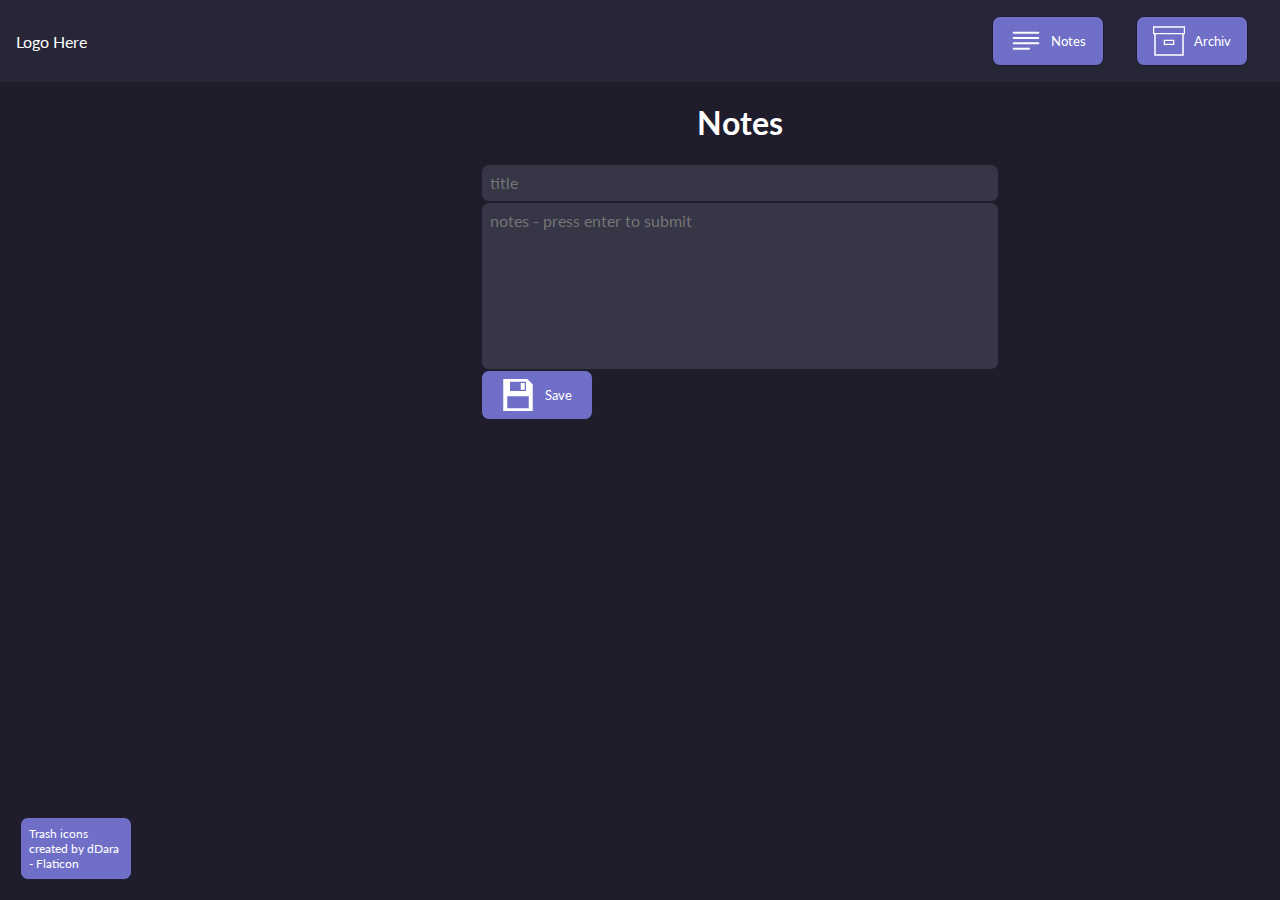
==== index.html @ b467ef04 "erstes menu" ====
<!DOCTYPE html>
<html lang="en">

<head>
    <meta charset="UTF-8">
    <meta http-equiv="X-UA-Compatible" content="IE=edge">
    <meta name="viewport" content="width=device-width, initial-scale=1.0">
    <link rel="icon" type="image/x-icon" href="img/favicon-32x32.png">
    <link rel="preconnect" href="https://fonts.googleapis.com">
    <link rel="preconnect" href="https://fonts.gstatic.com" crossorigin>
    <link href="https://fonts.googleapis.com/css2?family=Lato:ital,wght@0,100;0,300;0,400;0,700;0,900;1,100;1,300;1,400;1,700;1,900&display=swap" rel="stylesheet">
    <title>Notes</title>

    <script src="script.js"></script>
    <link rel="stylesheet" href="style.css">


</head>

<body onload="onPageLoad();">
    
    <meta name="viewport" content="width=device-width, initial-scale=1">
    <section class="top-nav">
      <div>
        Logo Here
      </div>
      <input id="menu-toggle" type="checkbox" />
      <label class='menu-button-container' for="menu-toggle">
      <div class='menu-button'></div>
    </label>
      <ul class="menu">
        <li><a href="#" onclick="render()">
            <img src="img/note.png">
            <span>Notes</span>
        </a>
      
       </li>
        <li> <a href="#" onclick="renderDeletedNotes()">
            <img src="img/archive.png">
            <span>Archiv</span>
        </a></li>
      </ul>
    </section>
  
 
   
    <div id="content" class="content"></div>

    <div w3-include-html="./templates/footer.html"></div>

</body>

</html>
---- style.css ----
body{
    height: 100%;
    margin: 0;
    font-family: 'Lato', sans-serif;
    font-weight: light;
    background-color: #1f1d2c;
    color: white;
    display: flex;
    flex-direction: column;
}


/* 
h2 {
    vertical-align: center;
    text-align: center;
  } */

html {
    height: 100%;
    margin: 0;
}
::-webkit-scrollbar {
    display: none;
}

h1 {
    text-align: center;
}

.bold {
    font-weight: bold;
}

textarea {
    width: 500px;
    height: 150px;
    background-color: #363647;
    color: white;
    border: 1px solid #1f1d2c;
    border-radius: 8px;
    padding: 8px;
    outline: none;
    resize: none;
    font-family: inherit;
    font-size: inherit;
}

a {
    display: flex;
    align-items: center;
    justify-content: space-evenly;
    width: 94px;
    cursor: pointer;
    background-color: #706fc8;
    border: 1px solid #1f1d2c;
    padding: 8px;
    border-radius:8px;
    color: white;
    font-size: 13px;
    text-decoration: none;  
}

span {
    text-align: start; 
}

input {
    border: unset;
}

img {
    width: 32px;
    height: 32px;
}

.textarea-title {
    width: 500px;
    height: 20px !important;
}

.hide {
    display: none;
}

a:hover {
    background-color: #8c8bd3
}




.textarea-section {
    display: flex;
    flex-direction: column;
}

.content {
    display: flex;
    align-items: center;
    flex-direction: column; 
    flex: 1; 
}

.all {
    display: flex;
    align-items: center;
    flex-direction: column;
}

.main {
    display: flex;
}
.headersection {
    display: flex;
    align-items: center;
}
 .header-help {
    width: 200px;
    display: flex;
    flex-direction: column;
    gap:16px;
 }
.header {
    text-align: left;
}
.nav {
    width: 200px;
    height: 300px;
    display: flex;
    flex-direction: column;
    justify-content: center;
    gap:16px;
}
.saved-note {
    width: 500px;
    min-height: 150px;
    height: fit-content;
    border: 1px solid #1f1d2c;
    border-radius: 8px;
    padding: 8px;
    margin-top: 32px;
    outline: none;
    word-wrap: break-word;
    background-color: #262636;
}

.deleted-notes {
    width: 500px;
    min-height: 50px;
    height: fit-content;
    border: 1px solid #1f1d2c;
    border-radius: 8px;
    padding: 8px;
    margin-top: 32px;
    outline: none;
    word-wrap: break-word;
    background-color: #262636;
}

 .dialog-bg {
    background-color: rgba(0, 0, 0, 0.2);
    z-index: 999;
    position: fixed;
    left: 0;
    right: 0;
    top: 0;
    bottom: 0;
    display: flex;
    justify-content: center;
    align-items: center;
} 

.dialog {
    display: flex;
    justify-content: space-between;
    overflow: auto;
    height: 50vh;
    width: 50vw;
    background-color: #1f1d2c;
    border: 1px solid lightgray;
    border-radius: 10px;
    padding: 24px;
}

#close-window-btn {
    position: sticky !important;
    margin-top: 0;
    top: 0;
}

.test {
    display: flex;
}

.d-none {
    display: none;
}

.footer{
    display: flex;
    align-items: flex-start;
    justify-content: flex-end;
    flex-direction: column;
    padding: 20px;
}

.footer a {
    
    text-decoration: none;
    color: white;
    font-size: 12px;
}





.top-nav {
  display: flex;
  flex-direction: row;
  align-items: center;
  justify-content: space-between;
  background-color:  #262636;
  color: #FFF;
  height: 50px;
  padding: 1em;
}

.menu {
  display: flex;
  flex-direction: row;
  list-style-type: none;
  margin: 0;
  padding: 0;
}

.menu > li {
  margin: 0 1rem;
  overflow: hidden;
}

.menu-button-container {
  display: none;
  height: 100%;
  width: 30px;
  cursor: pointer;
  flex-direction: column;
  justify-content: center;
  align-items: center;
}

#menu-toggle {
  display: none;
}

.menu-button,
.menu-button::before,
.menu-button::after {
  display: block;
  background-color: #fff;
  position: absolute;
  height: 4px;
  width: 30px;
  transition: transform 400ms cubic-bezier(0.23, 1, 0.32, 1);
  border-radius: 2px;
}

.menu-button::before {
  content: '';
  margin-top: -8px;
}

.menu-button::after {
  content: '';
  margin-top: 8px;
}

#menu-toggle:checked + .menu-button-container .menu-button::before {
  margin-top: 0px;
  transform: rotate(405deg);
}

#menu-toggle:checked + .menu-button-container .menu-button {
  background: rgba(255, 255, 255, 0);
}

#menu-toggle:checked + .menu-button-container .menu-button::after {
  margin-top: 0px;
  transform: rotate(-405deg);
}

@media (max-width: 700px) {
  .menu-button-container {
    display: flex;
  }
  .menu {
    position: absolute;
    top: 0;
    margin-top: 50px;
    left: 0;
    flex-direction: column;
    width: 100%;
    justify-content: center;
    align-items: center;
  }
  #menu-toggle ~ .menu li {
    height: 0;
    margin: 0;
    padding: 0;
    border: 0;
    transition: height 400ms cubic-bezier(0.23, 1, 0.32, 1);
  }
  #menu-toggle:checked ~ .menu li {
   /*  border: 1px solid  #1f1d2c; */
    height: 2.5em;
    padding: 0.5em;
    transition: height 400ms cubic-bezier(0.23, 1, 0.32, 1);
  }
  .menu > li {
    display: flex;
    justify-content: center;
    margin: 0;
    padding: 0.5em 0;
    width: 100%;
    color: white;
    background-color: #222230
  }
  .menu > li:not(:last-child) {
    border-bottom: 1px solid #1f1d2c;
  }
}
/* #181843 */
/* #242433 */
/* #1f1d2c; */
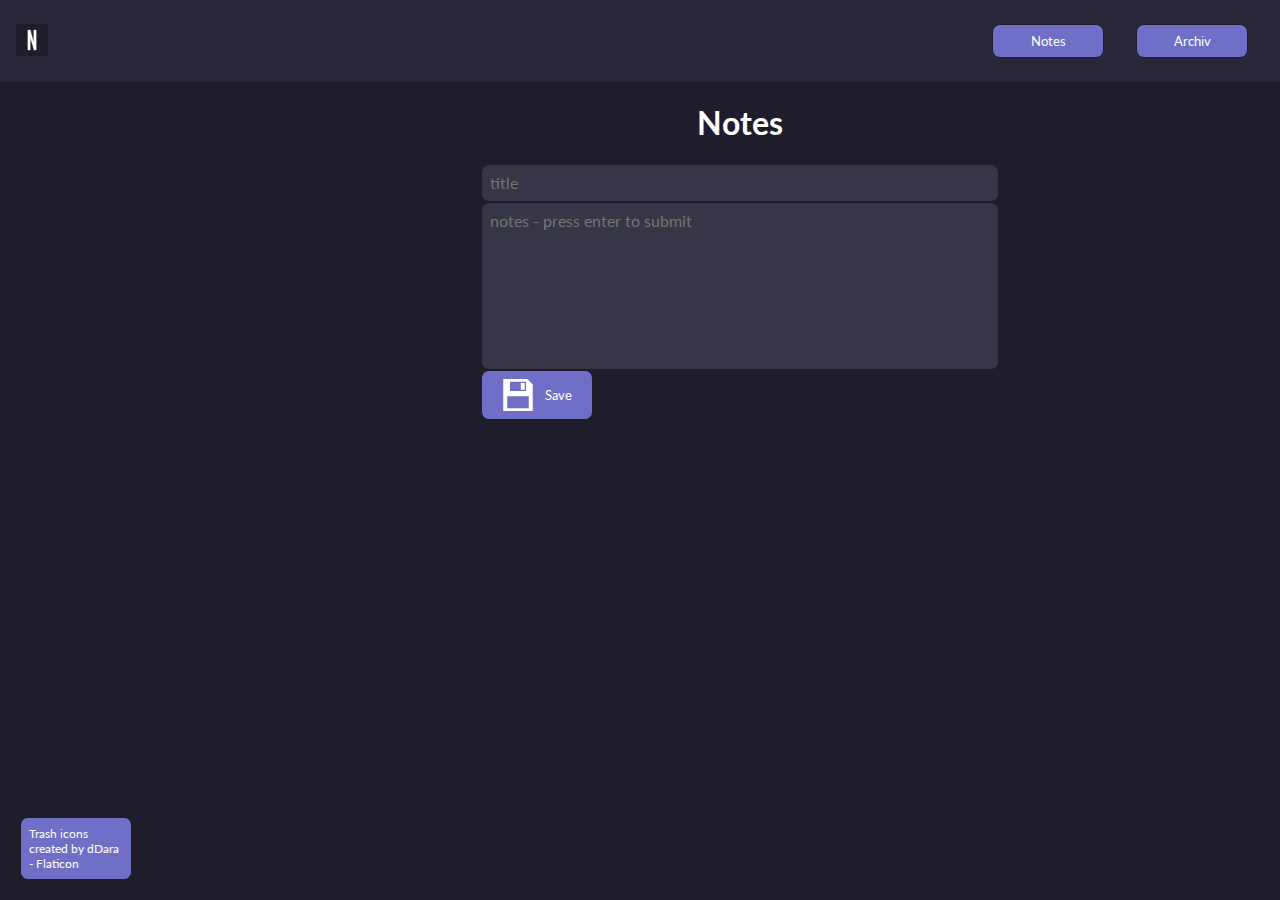
==== commit 8df56d8c: "logo added" ====
--- a/index.html
+++ b/index.html
@@ -22,7 +22,8 @@
     <meta name="viewport" content="width=device-width, initial-scale=1">
     <section class="top-nav">
       <div>
-        Logo Here
+        <img src="img/android-chrome-192x192.png">
+      
       </div>
       <input id="menu-toggle" type="checkbox" />
       <label class='menu-button-container' for="menu-toggle">
@@ -30,13 +31,13 @@
     </label>
       <ul class="menu">
         <li><a href="#" onclick="render()">
-            <img src="img/note.png">
+            
             <span>Notes</span>
         </a>
       
        </li>
         <li> <a href="#" onclick="renderDeletedNotes()">
-            <img src="img/archive.png">
+           
             <span>Archiv</span>
         </a></li>
       </ul>
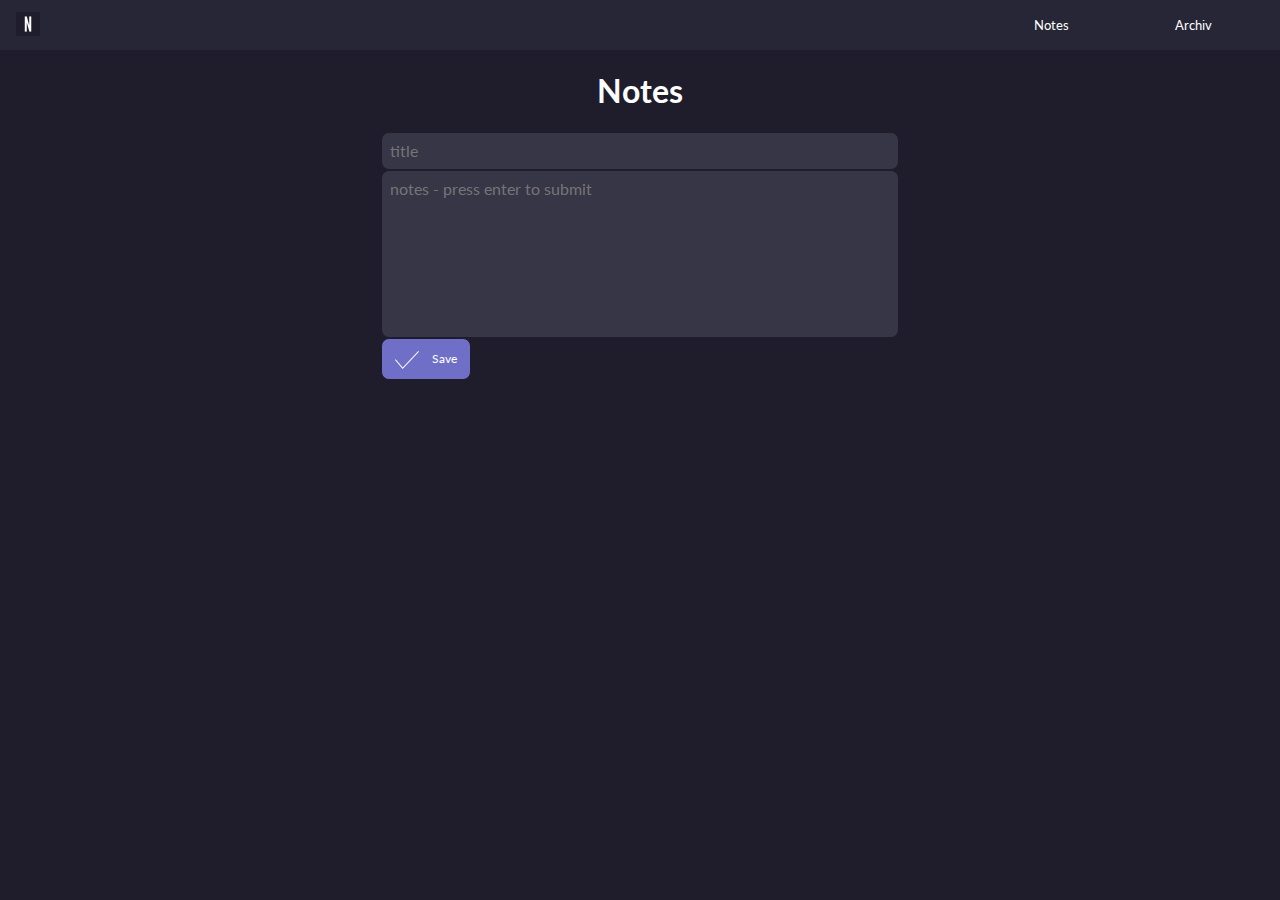
==== commit f56bb91e: "funktionierende Seite" ====
--- a/index.html
+++ b/index.html
@@ -13,6 +13,8 @@
 
     <script src="script.js"></script>
     <link rel="stylesheet" href="style.css">
+    <link rel="stylesheet" href="hamburger-menu.css">
+
 
 
 </head>
@@ -26,20 +28,20 @@
       
       </div>
       <input id="menu-toggle" type="checkbox" />
-      <label class='menu-button-container' for="menu-toggle">
-      <div class='menu-button'></div>
-    </label>
+        <label class='menu-button-container' for="menu-toggle">
+          <div class='menu-button'></div>
+        </label>
       <ul class="menu">
-        <li><a href="#" onclick="render()">
-            
+        <li>
+          <a href="#" class="nav-links" onclick="render(), toggleMenu()">  
             <span>Notes</span>
-        </a>
-      
+          </a>
        </li>
-        <li> <a href="#" onclick="renderDeletedNotes()">
-           
+        <li> 
+          <a href="#" class="nav-links" onclick="renderDeletedNotes(), toggleMenu()">
             <span>Archiv</span>
-        </a></li>
+          </a>
+        </li>
       </ul>
     </section>
   
@@ -47,8 +49,7 @@
    
     <div id="content" class="content"></div>
 
-    <div w3-include-html="./templates/footer.html"></div>
-
+    
 </body>
 
 </html>
--- a/style.css
+++ b/style.css
@@ -47,18 +47,27 @@
 }
 
 a {
-    display: flex;
-    align-items: center;
-    justify-content: space-evenly;
-    width: 94px;
-    cursor: pointer;
+  cursor: pointer;
+}
+
+.button {
+    display: flex;
+    align-items: center;
+    justify-content: space-around;
+    width: 72px;
     background-color: #706fc8;
     border: 1px solid #1f1d2c;
     padding: 8px;
+    gap: 2px;
     border-radius:8px;
     color: white;
-    font-size: 13px;
+    font-size: 12px;
     text-decoration: none;  
+    /* cursor: pointer; */
+}
+
+.button:hover {
+  background-color: #8c8bd3
 }
 
 span {
@@ -70,8 +79,8 @@
 }
 
 img {
-    width: 32px;
-    height: 32px;
+    width: 24px;
+    height: 24px;
 }
 
 .textarea-title {
@@ -83,9 +92,7 @@
     display: none;
 }
 
-a:hover {
-    background-color: #8c8bd3
-}
+
 
 
 
@@ -93,6 +100,7 @@
 .textarea-section {
     display: flex;
     flex-direction: column;
+    padding-bottom: 32px;
 }
 
 .content {
@@ -102,14 +110,10 @@
     flex: 1; 
 }
 
-.all {
-    display: flex;
-    align-items: center;
-    flex-direction: column;
-}
-
 .main {
     display: flex;
+    flex-direction: column;
+    margin-bottom: 32px;
 }
 .headersection {
     display: flex;
@@ -124,14 +128,7 @@
 .header {
     text-align: left;
 }
-.nav {
-    width: 200px;
-    height: 300px;
-    display: flex;
-    flex-direction: column;
-    justify-content: center;
-    gap:16px;
-}
+
 .saved-note {
     width: 500px;
     min-height: 150px;
@@ -139,7 +136,6 @@
     border: 1px solid #1f1d2c;
     border-radius: 8px;
     padding: 8px;
-    margin-top: 32px;
     outline: none;
     word-wrap: break-word;
     background-color: #262636;
@@ -158,6 +154,11 @@
     background-color: #262636;
 }
 
+.note-button-group {
+  display: flex;
+  justify-content: space-between;
+}
+
  .dialog-bg {
     background-color: rgba(0, 0, 0, 0.2);
     z-index: 999;
@@ -216,7 +217,7 @@
 
 
 
-.top-nav {
+/* .top-nav {
   display: flex;
   flex-direction: row;
   align-items: center;
@@ -312,7 +313,7 @@
     transition: height 400ms cubic-bezier(0.23, 1, 0.32, 1);
   }
   #menu-toggle:checked ~ .menu li {
-   /*  border: 1px solid  #1f1d2c; */
+    border: 1px solid  #1f1d2c;
     height: 2.5em;
     padding: 0.5em;
     transition: height 400ms cubic-bezier(0.23, 1, 0.32, 1);
@@ -329,7 +330,7 @@
   .menu > li:not(:last-child) {
     border-bottom: 1px solid #1f1d2c;
   }
-}
+} */
 /* #181843 */
 /* #242433 */
 /* #1f1d2c; */--- a/hamburger-menu.css
+++ b/hamburger-menu.css
@@ -0,0 +1,154 @@
+.nav-links {
+    display: flex;
+    align-items: center;
+    justify-content: space-evenly;
+    width: 94px;
+    cursor: pointer;
+    background-color: #262636;
+    border: 0px solid #1f1d2c;
+    padding: 8px;
+    border-radius:8px;
+    color: white;
+    font-size: 13px;
+    text-decoration: none;  
+  }
+  
+  .nav-links:hover {
+    text-decoration: underline;
+  }
+
+.top-nav {
+    display: flex;
+    flex-direction: row;
+    align-items: center;
+    justify-content: space-between;
+    background-color:  #262636;
+    color: #FFF;
+    height: 50px;
+    padding: 1em;
+    box-sizing: border-box;
+  }
+  
+  .menu {
+    display: flex;
+    flex-direction: row;
+    list-style-type: none;
+    margin: 0;
+    padding: 0;
+  }
+  
+  .menu > li {
+    margin: 0 1rem;
+    overflow: hidden;
+  }
+  
+  .menu-button-container {
+    display: none;
+    height: 100%;
+    width: 30px;
+    cursor: pointer;
+    flex-direction: column;
+    justify-content: center;
+    align-items: center;
+  }
+  
+  #menu-toggle {
+    display: none;
+  }
+  
+  .menu-button,
+  .menu-button::before,
+  .menu-button::after {
+    display: block;
+    background-color: #fff;
+    position: absolute;
+    height: 4px;
+    width: 30px;
+    transition: transform 400ms cubic-bezier(0.23, 1, 0.32, 1);
+    border-radius: 2px;
+  }
+  
+  .menu-button::before {
+    content: '';
+    margin-top: -8px;
+  }
+  
+  .menu-button::after {
+    content: '';
+    margin-top: 8px;
+  }
+  
+  #menu-toggle:checked + .menu-button-container .menu-button::before {
+    margin-top: 0px;
+    transform: rotate(405deg);
+  }
+  
+  #menu-toggle:checked + .menu-button-container .menu-button {
+    background: rgba(255, 255, 255, 0);
+  }
+  
+  #menu-toggle:checked + .menu-button-container .menu-button::after {
+    margin-top: 0px;
+    transform: rotate(-405deg);
+  }
+  
+  @media (max-width: 700px) {
+
+    .nav-links {
+        display: flex;
+        align-items: center;
+        justify-content: space-evenly;
+        width: 94px;
+        cursor: pointer;
+        background-color: #222230;
+        border: 0px solid #1f1d2c;
+        padding: 8px;
+        border-radius:8px;
+        color: white;
+        font-size: 13px;
+        text-decoration: none;  
+      }
+
+
+    .menu-button-container {
+      display: flex;
+    }
+    .menu {
+      position: absolute;
+      top: 0;
+      margin-top: 50px;
+      left: 0;
+      flex-direction: column;
+      width: 100%;
+      justify-content: center;
+      align-items: center;
+    }
+    #menu-toggle ~ .menu li {
+      height: 0;
+      margin: 0;
+      padding: 0;
+      border: 0;
+      transition: height 400ms cubic-bezier(0.23, 1, 0.32, 1);
+    }
+    #menu-toggle:checked ~ .menu li {
+     /*  border: 1px solid  #1f1d2c; */
+      height: 2.5em;
+      padding: 0.5em;
+      transition: height 400ms cubic-bezier(0.23, 1, 0.32, 1);
+    }
+    .menu > li {
+      display: flex;
+      justify-content: center;
+      margin: 0;
+      padding: 0.5em 0;
+      width: 100%;
+      color: white;
+      background-color: #222230
+    }
+    .menu > li:not(:last-child) {
+      border-bottom: 1px solid #1f1d2c;
+    }
+  }
+  /* #181843 */
+  /* #242433 */
+  /* #1f1d2c; */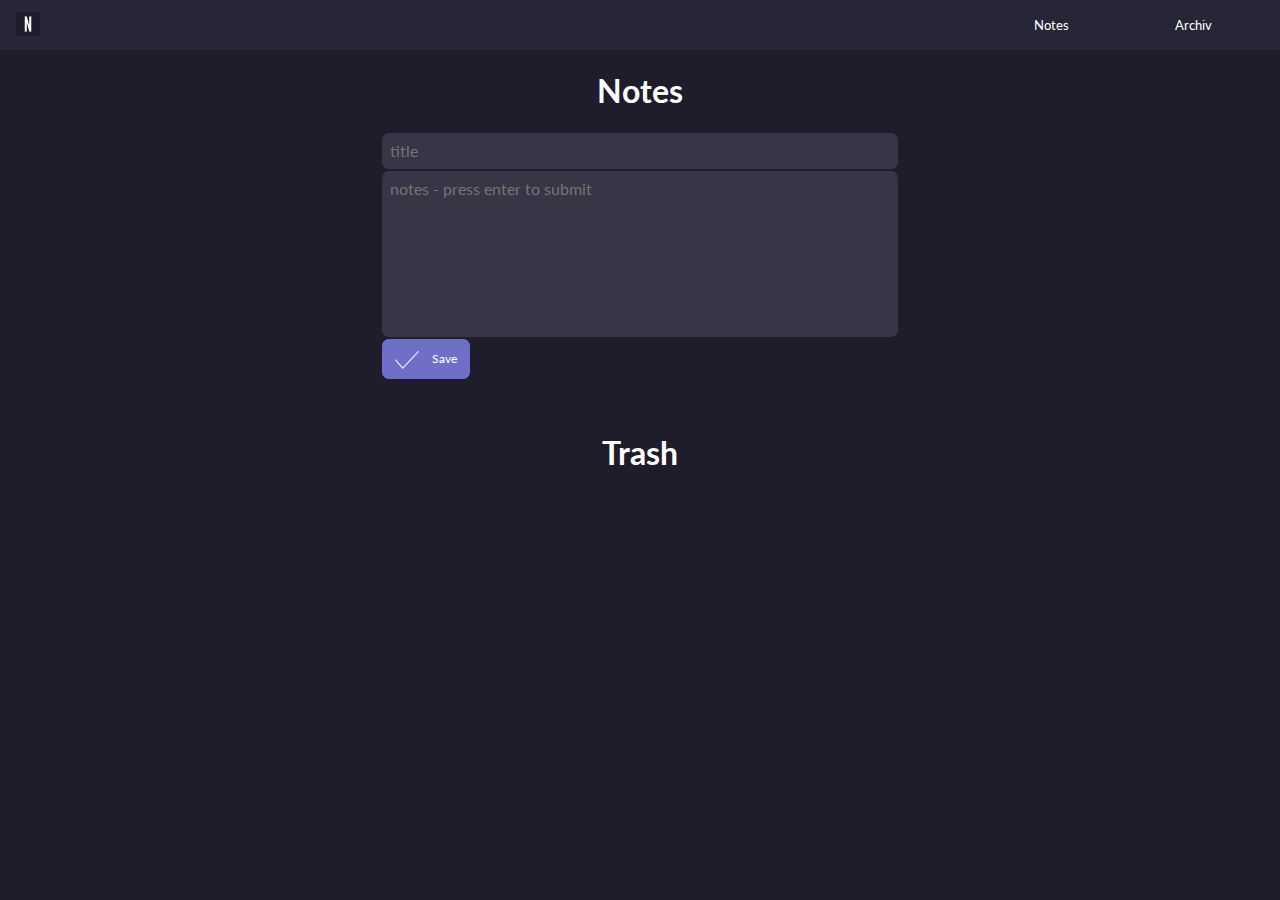
==== commit 88a1d565: "Verbesserung Notizen nebeneinander1" ====
--- a/index.html
+++ b/index.html
@@ -2,54 +2,76 @@
 <html lang="en">
 
 <head>
-    <meta charset="UTF-8">
-    <meta http-equiv="X-UA-Compatible" content="IE=edge">
-    <meta name="viewport" content="width=device-width, initial-scale=1.0">
-    <link rel="icon" type="image/x-icon" href="img/favicon-32x32.png">
-    <link rel="preconnect" href="https://fonts.googleapis.com">
-    <link rel="preconnect" href="https://fonts.gstatic.com" crossorigin>
-    <link href="https://fonts.googleapis.com/css2?family=Lato:ital,wght@0,100;0,300;0,400;0,700;0,900;1,100;1,300;1,400;1,700;1,900&display=swap" rel="stylesheet">
-    <title>Notes</title>
-
-    <script src="script.js"></script>
-    <link rel="stylesheet" href="style.css">
-    <link rel="stylesheet" href="hamburger-menu.css">
-
-
-
+  <meta charset="UTF-8">
+  <meta http-equiv="X-UA-Compatible" content="IE=edge">
+  <meta name="viewport" content="width=device-width, initial-scale=1.0">
+  <link rel="icon" type="image/x-icon" href="img/favicon-32x32.png">
+  <link rel="preconnect" href="https://fonts.googleapis.com">
+  <link rel="preconnect" href="https://fonts.gstatic.com" crossorigin>
+  <link
+    href="https://fonts.googleapis.com/css2?family=Lato:ital,wght@0,100;0,300;0,400;0,700;0,900;1,100;1,300;1,400;1,700;1,900&display=swap"
+    rel="stylesheet">
+  <title>Notes</title>
+  <script src="script.js"></script>
+  <link rel="stylesheet" href="style.css">
+  <link rel="stylesheet" href="hamburger-menu.css">
 </head>
 
 <body onload="onPageLoad();">
-    
-    <meta name="viewport" content="width=device-width, initial-scale=1">
-    <section class="top-nav">
-      <div>
-        <img src="img/android-chrome-192x192.png">
-      
+  <meta name="viewport" content="width=device-width, initial-scale=1">
+  <section class="top-nav">
+    <div>
+      <img src="img/android-chrome-192x192.png">
+    </div>
+    <input id="menu-toggle" type="checkbox" />
+    <label class='menu-button-container' for="menu-toggle">
+      <div class='menu-button'></div>
+    </label>
+    <ul class="menu">
+      <li>
+        <a href="#" class="nav-links" onclick="renderNotes(), toggleMenu()">
+          <span>Notes</span>
+        </a>
+      </li>
+      <li>
+        <a href="#" class="nav-links" onclick="renderDeletedNotes(),toggleMenu()">
+          <span>Archiv</span>
+        </a>
+      </li>
+    </ul>
+  </section>
+
+  <div id="dialog" class="dialog-bg d-none">
+    <div class="dialog">
+      <div class="dialog-exit">
+        <a><img src="img/x.png" onclick="closeDialog()"></a>
       </div>
-      <input id="menu-toggle" type="checkbox" />
-        <label class='menu-button-container' for="menu-toggle">
-          <div class='menu-button'></div>
-        </label>
-      <ul class="menu">
-        <li>
-          <a href="#" class="nav-links" onclick="render(), toggleMenu()">  
-            <span>Notes</span>
-          </a>
-       </li>
-        <li> 
-          <a href="#" class="nav-links" onclick="renderDeletedNotes(), toggleMenu()">
-            <span>Archiv</span>
-          </a>
-        </li>
-      </ul>
-    </section>
-  
- 
-   
+      <h1>Ooops!</h1>
+      <p id="dialog-message">Please enter values into the textfields</p>
+    </div>
+  </div>
+
+  <div id="content-container">
+
+    <div id="message-container">
+      <h1>Notes</h1>
+      <div class="textarea-section">
+        <textarea id="title" class="textarea-title" placeholder="title"></textarea>
+        <textarea id="textarea" placeholder="notes - press enter to submit" cols="30" rows="10"></textarea>
+        <!-- <button onclick="validateAndSave()"><input type="image" class="symbols" img src="img/save.png"></button> -->
+        <a href="#" class="button" onclick="validateAndSave()">
+          <img src="img/submit.png">
+          <span>Save</span>
+        </a>
+      </div>
+    </div>
+
+    <div id="trash-container">
+      <h1>Trash</h1>
+    </div>
     <div id="content" class="content"></div>
+  </div>
 
-    
 </body>
 
-</html>
+</html>--- a/style.css
+++ b/style.css
@@ -1,39 +1,176 @@
-body{
-    height: 100%;
-    margin: 0;
-    font-family: 'Lato', sans-serif;
-    font-weight: light;
-    background-color: #1f1d2c;
-    color: white;
-    display: flex;
-    flex-direction: column;
-}
-
-
-/* 
-h2 {
-    vertical-align: center;
-    text-align: center;
-  } */
+body {
+  height: 100%;
+  margin: 0;
+  font-family: 'Lato', sans-serif;
+  font-weight: light;
+  background-color: #1f1d2c;
+  color: white;
+  display: flex;
+  flex-direction: column;
+}
 
 html {
-    height: 100%;
-    margin: 0;
-}
+  height: 100%;
+  margin: 0;
+}
+
 ::-webkit-scrollbar {
-    display: none;
+  display: none;
 }
 
 h1 {
-    text-align: center;
+  text-align: center;
+}
+
+a {
+  cursor: pointer;
+}
+
+span {
+  text-align: start;
+}
+
+input {
+  border: unset;
+}
+
+img {
+  width: 24px;
+  height: 24px;
 }
 
 .bold {
-    font-weight: bold;
+  font-weight: bold;
+}
+
+#content-container{
+display: flex;
+flex-direction: column;
+align-items: center;
+}
+
+.content {
+  display: flex;
+  align-items: center;
+  flex-direction: row;
+  flex-wrap: wrap;
+  justify-content: space-around;
+}
+
+.main {
+  display: flex;
+  flex-direction: column;
+  margin-bottom: 32px;
+}
+
+.textarea-section {
+  display: flex;
+  flex-direction: column;
+  padding-bottom: 32px;
 }
 
 textarea {
-    width: 500px;
+  width: 500px;
+  height: 150px;
+  background-color: #363647;
+  color: white;
+  border: 1px solid #1f1d2c;
+  border-radius: 8px;
+  padding: 8px;
+  outline: none;
+  resize: none;
+  font-family: inherit;
+  font-size: inherit;
+}
+
+.textarea-title {
+  width: 500px;
+  height: 20px !important;
+}
+
+.button {
+  display: flex;
+  align-items: center;
+  justify-content: space-around;
+  width: 72px;
+  background-color: #706fc8;
+  border: 1px solid #1f1d2c;
+  padding: 8px;
+  gap: 2px;
+  border-radius: 8px;
+  color: white;
+  font-size: 12px;
+  text-decoration: none;
+  /* cursor: pointer; */
+}
+
+.button:hover {
+  background-color: #8c8bd3;
+}
+
+.note {
+  width: 500px;
+  min-height: 150px;
+  height: fit-content;
+  border: 1px solid #1f1d2c;
+  border-radius: 8px;
+  padding: 8px;
+  outline: none;
+  word-wrap: break-word;
+  background-color: #262636;
+}
+
+.note-button-group {
+  display: flex;
+  justify-content: space-between;
+}
+
+/* FORM VALIDATION */
+.dialog-bg {
+  background-color: rgba(0, 0, 0, 0.2);
+  z-index: 999;
+  position: fixed;
+  left: 0;
+  right: 0;
+  top: 0;
+  bottom: 0;
+  display: flex;
+  justify-content: center;
+  align-items: center;
+}
+
+.dialog {
+  display: flex;
+  flex-direction: column;
+  align-items: center;
+  overflow: auto;
+  height: 50vh;
+  width: 50vw;
+  background-color: #1f1d2c;
+  /*  border: 1px solid lightgray; */
+  border-radius: 10px;
+  padding: 24px;
+}
+
+.dialog-exit {
+  width: 100%;
+  display: flex;
+  justify-content: flex-end;
+}
+
+.dialog-exit img {
+  height: 32px;
+  width: 32px;
+}
+
+.d-none {
+  display: none;
+}
+
+/* --------------------------MEDIA-------------------------- */
+@media(max-width: 768px) {
+  textarea {
+    width: 400px;
     height: 150px;
     background-color: #363647;
     color: white;
@@ -44,93 +181,15 @@
     resize: none;
     font-family: inherit;
     font-size: inherit;
-}
-
-a {
-  cursor: pointer;
-}
-
-.button {
-    display: flex;
-    align-items: center;
-    justify-content: space-around;
-    width: 72px;
-    background-color: #706fc8;
-    border: 1px solid #1f1d2c;
-    padding: 8px;
-    gap: 2px;
-    border-radius:8px;
-    color: white;
-    font-size: 12px;
-    text-decoration: none;  
-    /* cursor: pointer; */
-}
-
-.button:hover {
-  background-color: #8c8bd3
-}
-
-span {
-    text-align: start; 
-}
-
-input {
-    border: unset;
-}
-
-img {
-    width: 24px;
-    height: 24px;
-}
-
-.textarea-title {
-    width: 500px;
+  }
+
+  .textarea-title {
+    width: 400px;
     height: 20px !important;
-}
-
-.hide {
-    display: none;
-}
-
-
-
-
-
-
-.textarea-section {
-    display: flex;
-    flex-direction: column;
-    padding-bottom: 32px;
-}
-
-.content {
-    display: flex;
-    align-items: center;
-    flex-direction: column; 
-    flex: 1; 
-}
-
-.main {
-    display: flex;
-    flex-direction: column;
-    margin-bottom: 32px;
-}
-.headersection {
-    display: flex;
-    align-items: center;
-}
- .header-help {
-    width: 200px;
-    display: flex;
-    flex-direction: column;
-    gap:16px;
- }
-.header {
-    text-align: left;
-}
-
-.saved-note {
-    width: 500px;
+  }
+
+  .note {
+    width: 400px;
     min-height: 150px;
     height: fit-content;
     border: 1px solid #1f1d2c;
@@ -139,198 +198,71 @@
     outline: none;
     word-wrap: break-word;
     background-color: #262636;
-}
-
-.deleted-notes {
-    width: 500px;
-    min-height: 50px;
+  }
+}
+
+@media(max-width: 480px) {
+  textarea {
+    width: 250px;
+    height: 150px;
+    background-color: #363647;
+    color: white;
+    border: 1px solid #1f1d2c;
+    border-radius: 8px;
+    padding: 8px;
+    outline: none;
+    resize: none;
+    font-family: inherit;
+    font-size: inherit;
+  }
+
+  .textarea-title {
+    width: 250px;
+    height: 20px !important;
+  }
+
+  .note {
+    width: 250px;
+    min-height: 150px;
     height: fit-content;
     border: 1px solid #1f1d2c;
     border-radius: 8px;
     padding: 8px;
-    margin-top: 32px;
     outline: none;
     word-wrap: break-word;
     background-color: #262636;
-}
-
-.note-button-group {
-  display: flex;
-  justify-content: space-between;
-}
-
- .dialog-bg {
-    background-color: rgba(0, 0, 0, 0.2);
-    z-index: 999;
-    position: fixed;
-    left: 0;
-    right: 0;
-    top: 0;
-    bottom: 0;
-    display: flex;
-    justify-content: center;
-    align-items: center;
-} 
-
-.dialog {
-    display: flex;
-    justify-content: space-between;
-    overflow: auto;
-    height: 50vh;
-    width: 50vw;
-    background-color: #1f1d2c;
-    border: 1px solid lightgray;
-    border-radius: 10px;
-    padding: 24px;
-}
-
-#close-window-btn {
-    position: sticky !important;
-    margin-top: 0;
-    top: 0;
-}
-
-.test {
-    display: flex;
-}
-
-.d-none {
-    display: none;
-}
-
-.footer{
-    display: flex;
-    align-items: flex-start;
-    justify-content: flex-end;
-    flex-direction: column;
-    padding: 20px;
-}
-
-.footer a {
-    
-    text-decoration: none;
+  }
+}
+
+@media(max-width: 280px) {
+  textarea {
+    width: 200px;
+    height: 150px;
+    background-color: #363647;
     color: white;
-    font-size: 12px;
-}
-
-
-
-
-
-/* .top-nav {
-  display: flex;
-  flex-direction: row;
-  align-items: center;
-  justify-content: space-between;
-  background-color:  #262636;
-  color: #FFF;
-  height: 50px;
-  padding: 1em;
-}
-
-.menu {
-  display: flex;
-  flex-direction: row;
-  list-style-type: none;
-  margin: 0;
-  padding: 0;
-}
-
-.menu > li {
-  margin: 0 1rem;
-  overflow: hidden;
-}
-
-.menu-button-container {
-  display: none;
-  height: 100%;
-  width: 30px;
-  cursor: pointer;
-  flex-direction: column;
-  justify-content: center;
-  align-items: center;
-}
-
-#menu-toggle {
-  display: none;
-}
-
-.menu-button,
-.menu-button::before,
-.menu-button::after {
-  display: block;
-  background-color: #fff;
-  position: absolute;
-  height: 4px;
-  width: 30px;
-  transition: transform 400ms cubic-bezier(0.23, 1, 0.32, 1);
-  border-radius: 2px;
-}
-
-.menu-button::before {
-  content: '';
-  margin-top: -8px;
-}
-
-.menu-button::after {
-  content: '';
-  margin-top: 8px;
-}
-
-#menu-toggle:checked + .menu-button-container .menu-button::before {
-  margin-top: 0px;
-  transform: rotate(405deg);
-}
-
-#menu-toggle:checked + .menu-button-container .menu-button {
-  background: rgba(255, 255, 255, 0);
-}
-
-#menu-toggle:checked + .menu-button-container .menu-button::after {
-  margin-top: 0px;
-  transform: rotate(-405deg);
-}
-
-@media (max-width: 700px) {
-  .menu-button-container {
-    display: flex;
-  }
-  .menu {
-    position: absolute;
-    top: 0;
-    margin-top: 50px;
-    left: 0;
-    flex-direction: column;
-    width: 100%;
-    justify-content: center;
-    align-items: center;
-  }
-  #menu-toggle ~ .menu li {
-    height: 0;
-    margin: 0;
-    padding: 0;
-    border: 0;
-    transition: height 400ms cubic-bezier(0.23, 1, 0.32, 1);
-  }
-  #menu-toggle:checked ~ .menu li {
-    border: 1px solid  #1f1d2c;
-    height: 2.5em;
-    padding: 0.5em;
-    transition: height 400ms cubic-bezier(0.23, 1, 0.32, 1);
-  }
-  .menu > li {
-    display: flex;
-    justify-content: center;
-    margin: 0;
-    padding: 0.5em 0;
-    width: 100%;
-    color: white;
-    background-color: #222230
-  }
-  .menu > li:not(:last-child) {
-    border-bottom: 1px solid #1f1d2c;
-  }
-} */
-/* #181843 */
-/* #242433 */
-/* #1f1d2c; */+    border: 1px solid #1f1d2c;
+    border-radius: 8px;
+    padding: 8px;
+    outline: none;
+    resize: none;
+    font-family: inherit;
+    font-size: inherit;
+  }
+
+  .textarea-title {
+    width: 200px;
+    height: 20px !important;
+  }
+
+  .note {
+    width: 200px;
+    min-height: 150px;
+    height: fit-content;
+    border: 1px solid #1f1d2c;
+    border-radius: 8px;
+    padding: 8px;
+    outline: none;
+    word-wrap: break-word;
+    background-color: #262636;
+  }
+}--- a/hamburger-menu.css
+++ b/hamburger-menu.css
@@ -1,154 +1,159 @@
 .nav-links {
+  display: flex;
+  align-items: center;
+  justify-content: space-evenly;
+  width: 94px;
+  cursor: pointer;
+  background-color: #262636;
+  border: 0px solid #1f1d2c;
+  padding: 8px;
+  border-radius: 8px;
+  color: white;
+  font-size: 13px;
+  text-decoration: none;
+}
+
+.nav-links:hover {
+  text-decoration: underline;
+}
+
+.top-nav {
+  display: flex;
+  flex-direction: row;
+  align-items: center;
+  justify-content: space-between;
+  background-color: #262636;
+  color: #FFF;
+  height: 50px;
+  padding: 1em;
+  box-sizing: border-box;
+}
+
+.menu {
+  display: flex;
+  flex-direction: row;
+  list-style-type: none;
+  margin: 0;
+  padding: 0;
+}
+
+.menu>li {
+  margin: 0 1rem;
+  overflow: hidden;
+}
+
+.menu-button-container {
+  display: none;
+  height: 100%;
+  width: 30px;
+  cursor: pointer;
+  flex-direction: column;
+  justify-content: center;
+  align-items: center;
+}
+
+#menu-toggle {
+  display: none;
+}
+
+.menu-button,
+.menu-button::before,
+.menu-button::after {
+  display: block;
+  background-color: #fff;
+  position: absolute;
+  height: 4px;
+  width: 30px;
+  transition: transform 400ms cubic-bezier(0.23, 1, 0.32, 1);
+  border-radius: 2px;
+}
+
+.menu-button::before {
+  content: '';
+  margin-top: -8px;
+}
+
+.menu-button::after {
+  content: '';
+  margin-top: 8px;
+}
+
+#menu-toggle:checked+.menu-button-container .menu-button::before {
+  margin-top: 0px;
+  transform: rotate(405deg);
+}
+
+#menu-toggle:checked+.menu-button-container .menu-button {
+  background: rgba(255, 255, 255, 0);
+}
+
+#menu-toggle:checked+.menu-button-container .menu-button::after {
+  margin-top: 0px;
+  transform: rotate(-405deg);
+}
+
+@media (max-width: 768px) {
+
+  .nav-links {
     display: flex;
     align-items: center;
     justify-content: space-evenly;
     width: 94px;
     cursor: pointer;
-    background-color: #262636;
+    background-color: #222230;
     border: 0px solid #1f1d2c;
     padding: 8px;
-    border-radius:8px;
+    border-radius: 8px;
     color: white;
     font-size: 13px;
-    text-decoration: none;  
-  }
-  
-  .nav-links:hover {
-    text-decoration: underline;
+    text-decoration: none;
   }
 
-.top-nav {
+  .menu-button-container {
     display: flex;
-    flex-direction: row;
-    align-items: center;
-    justify-content: space-between;
-    background-color:  #262636;
-    color: #FFF;
-    height: 50px;
-    padding: 1em;
-    box-sizing: border-box;
   }
-  
+
   .menu {
-    display: flex;
-    flex-direction: row;
-    list-style-type: none;
-    margin: 0;
-    padding: 0;
-  }
-  
-  .menu > li {
-    margin: 0 1rem;
-    overflow: hidden;
-  }
-  
-  .menu-button-container {
-    display: none;
-    height: 100%;
-    width: 30px;
-    cursor: pointer;
+    position: absolute;
+    top: 0;
+    margin-top: 50px;
+    left: 0;
     flex-direction: column;
+    width: 100%;
     justify-content: center;
     align-items: center;
   }
-  
-  #menu-toggle {
-    display: none;
+
+  #menu-toggle~.menu li {
+    height: 0;
+    margin: 0;
+    padding: 0;
+    border: 0;
+    transition: height 400ms cubic-bezier(0.23, 1, 0.32, 1);
   }
-  
-  .menu-button,
-  .menu-button::before,
-  .menu-button::after {
-    display: block;
-    background-color: #fff;
-    position: absolute;
-    height: 4px;
-    width: 30px;
-    transition: transform 400ms cubic-bezier(0.23, 1, 0.32, 1);
-    border-radius: 2px;
+
+  #menu-toggle:checked~.menu li {
+    /*  border: 1px solid  #1f1d2c; */
+    height: 2.5em;
+    padding: 0.5em;
+    transition: height 400ms cubic-bezier(0.23, 1, 0.32, 1);
   }
-  
-  .menu-button::before {
-    content: '';
-    margin-top: -8px;
+
+  .menu>li {
+    display: flex;
+    justify-content: center;
+    margin: 0;
+    padding: 0.5em 0;
+    width: 100%;
+    color: white;
+    background-color: #222230
   }
-  
-  .menu-button::after {
-    content: '';
-    margin-top: 8px;
+
+  .menu>li:not(:last-child) {
+    border-bottom: 1px solid #1f1d2c;
   }
-  
-  #menu-toggle:checked + .menu-button-container .menu-button::before {
-    margin-top: 0px;
-    transform: rotate(405deg);
-  }
-  
-  #menu-toggle:checked + .menu-button-container .menu-button {
-    background: rgba(255, 255, 255, 0);
-  }
-  
-  #menu-toggle:checked + .menu-button-container .menu-button::after {
-    margin-top: 0px;
-    transform: rotate(-405deg);
-  }
-  
-  @media (max-width: 700px) {
+}
 
-    .nav-links {
-        display: flex;
-        align-items: center;
-        justify-content: space-evenly;
-        width: 94px;
-        cursor: pointer;
-        background-color: #222230;
-        border: 0px solid #1f1d2c;
-        padding: 8px;
-        border-radius:8px;
-        color: white;
-        font-size: 13px;
-        text-decoration: none;  
-      }
-
-
-    .menu-button-container {
-      display: flex;
-    }
-    .menu {
-      position: absolute;
-      top: 0;
-      margin-top: 50px;
-      left: 0;
-      flex-direction: column;
-      width: 100%;
-      justify-content: center;
-      align-items: center;
-    }
-    #menu-toggle ~ .menu li {
-      height: 0;
-      margin: 0;
-      padding: 0;
-      border: 0;
-      transition: height 400ms cubic-bezier(0.23, 1, 0.32, 1);
-    }
-    #menu-toggle:checked ~ .menu li {
-     /*  border: 1px solid  #1f1d2c; */
-      height: 2.5em;
-      padding: 0.5em;
-      transition: height 400ms cubic-bezier(0.23, 1, 0.32, 1);
-    }
-    .menu > li {
-      display: flex;
-      justify-content: center;
-      margin: 0;
-      padding: 0.5em 0;
-      width: 100%;
-      color: white;
-      background-color: #222230
-    }
-    .menu > li:not(:last-child) {
-      border-bottom: 1px solid #1f1d2c;
-    }
-  }
-  /* #181843 */
-  /* #242433 */
-  /* #1f1d2c; */+/* #181843 */
+/* #242433 */
+/* #1f1d2c; */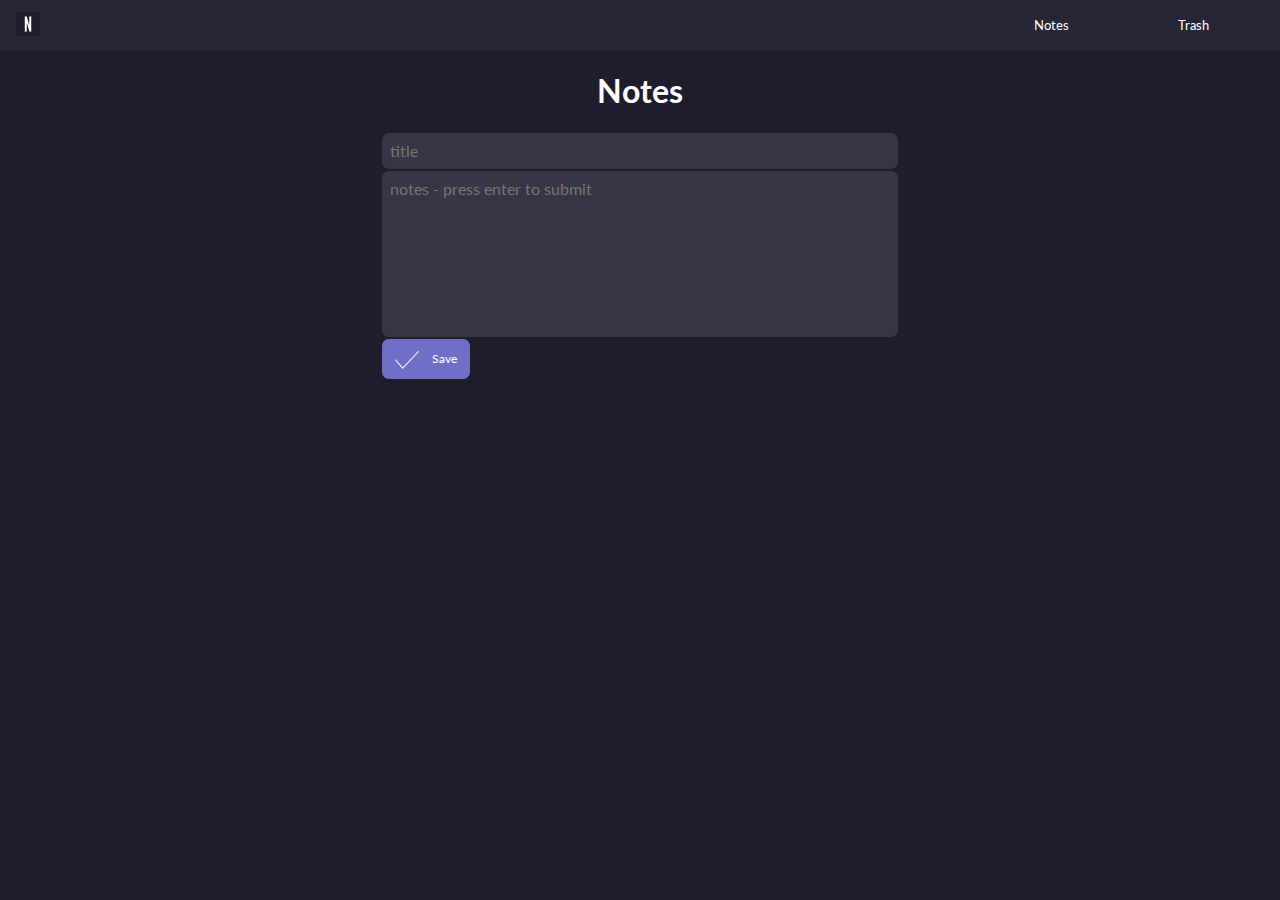
==== commit 626cc77d: "Anpassungen" ====
--- a/index.html
+++ b/index.html
@@ -35,7 +35,7 @@
       </li>
       <li>
         <a href="#" class="nav-links" onclick="renderDeletedNotes(),toggleMenu()">
-          <span>Archiv</span>
+          <span>Trash</span>
         </a>
       </li>
     </ul>
--- a/style.css
+++ b/style.css
@@ -61,12 +61,14 @@
   display: flex;
   flex-direction: column;
   margin-bottom: 32px;
+  
 }
 
 .textarea-section {
   display: flex;
   flex-direction: column;
   padding-bottom: 32px;
+
 }
 
 textarea {
